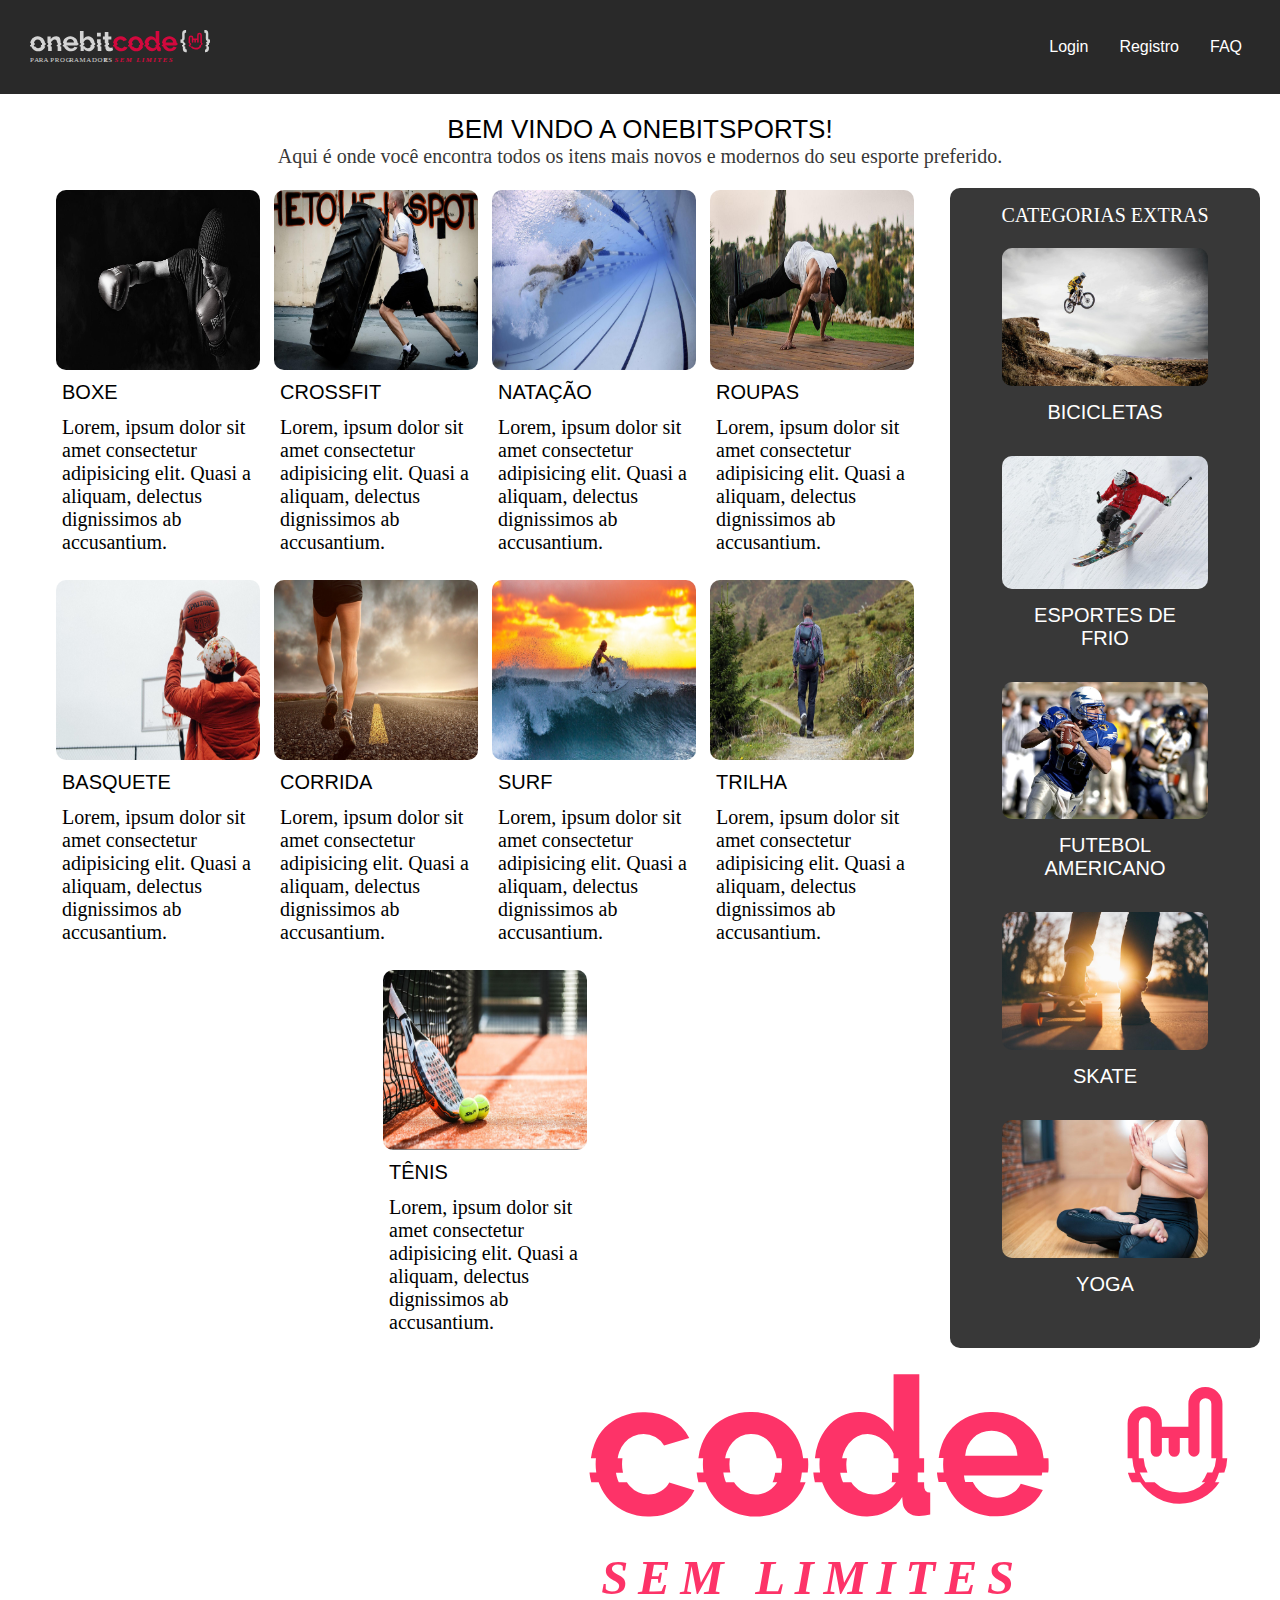
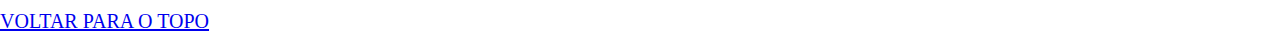
==== LayoutGRID/FlexBoxMaisGrid/index.html @ c8875a32 "atlz" ====
<!DOCTYPE html>
<html lang="pt-br">
  <head>
    <meta charset="UTF-8" />
    <meta http-equiv="X-UA-Compatible" content="IE=edge" />
    <meta name="viewport" content="width=device-width, initial-scale=1.0" />
    <link rel="stylesheet" href="style.css" />
    <title>Progeto Flebox & Grid</title>
  </head>
  <body>
    <div class="container">
      <header class="header">
        <img
          src="imagem/logo-onebitcode.svg"
          alt="logo-header"
          class="logoNavBar"
        />
        <div class="headerBtnGroup">
          <button class="navBtn">Login</button>
          <button class="navBtn">Registro</button>
          <button class="navBtn">FAQ</button>
        </div>
      </header>
      <p class="sectionTitle" id="backToTop">BEM VINDO A ONEBITSPORTS!</p>
      <p class="sectionDescription">
        Aqui é onde você encontra todos os itens mais novos e modernos do seu
        esporte preferido.
      </p>
      <section class="gridContainer">
        <div class="mainContent">
          <div class="categoryCard">
            <img src="imagem/boxe.jpg" alt="mainCardImg" class="mainCardImg" />
            <p class="mainCategoryCardTitle">BOXE</p>
            <p class="mainCategoryCardDescription">
              Lorem, ipsum dolor sit amet consectetur adipisicing elit. Quasi a
              aliquam, delectus dignissimos ab accusantium.
            </p>
          </div>
          <div class="categoryCard">
            <img
              src="imagem/crossfit.jpg"
              alt="mainCardImg"
              class="mainCardImg"
            />
            <p class="mainCategoryCardTitle">CROSSFIT</p>
            <p class="mainCategoryCardDescription">
              Lorem, ipsum dolor sit amet consectetur adipisicing elit. Quasi a
              aliquam, delectus dignissimos ab accusantium.
            </p>
          </div>
          <div class="categoryCard">
            <img
              src="imagem/natacao.jpg"
              alt="mainCardImg"
              class="mainCardImg"
            />
            <p class="mainCategoryCardTitle">NATAÇÃO</p>
            <p class="mainCategoryCardDescription">
              Lorem, ipsum dolor sit amet consectetur adipisicing elit. Quasi a
              aliquam, delectus dignissimos ab accusantium.
            </p>
          </div>
          <div class="categoryCard">
            <img
              src="imagem/roupas.jpg"
              alt="mainCardImg"
              class="mainCardImg"
            />
            <p class="mainCategoryCardTitle">ROUPAS</p>
            <p class="mainCategoryCardDescription">
              Lorem, ipsum dolor sit amet consectetur adipisicing elit. Quasi a
              aliquam, delectus dignissimos ab accusantium.
            </p>
          </div>
          <div class="categoryCard">
            <img
              src="imagem/basquete.jpg"
              alt="mainCardImg"
              class="mainCardImg"
            />
            <p class="mainCategoryCardTitle">BASQUETE</p>
            <p class="mainCategoryCardDescription">
              Lorem, ipsum dolor sit amet consectetur adipisicing elit. Quasi a
              aliquam, delectus dignissimos ab accusantium.
            </p>
          </div>
          <div class="categoryCard">
            <img
              src="imagem/corrida.jpg"
              alt="mainCardImg"
              class="mainCardImg"
            />
            <p class="mainCategoryCardTitle">CORRIDA</p>
            <p class="mainCategoryCardDescription">
              Lorem, ipsum dolor sit amet consectetur adipisicing elit. Quasi a
              aliquam, delectus dignissimos ab accusantium.
            </p>
          </div>
          <div class="categoryCard">
            <img src="imagem/surf.jpg" alt="mainCardImg" class="mainCardImg" />
            <p class="mainCategoryCardTitle">SURF</p>
            <p class="mainCategoryCardDescription">
              Lorem, ipsum dolor sit amet consectetur adipisicing elit. Quasi a
              aliquam, delectus dignissimos ab accusantium.
            </p>
          </div>
          <div class="categoryCard">
            <img
              src="imagem/trilha.jpg"
              alt="mainCardImg"
              class="mainCardImg"
            />
            <p class="mainCategoryCardTitle">TRILHA</p>
            <p class="mainCategoryCardDescription">
              Lorem, ipsum dolor sit amet consectetur adipisicing elit. Quasi a
              aliquam, delectus dignissimos ab accusantium.
            </p>
          </div>
          <div class="categoryCard">
            <img src="imagem/tenis.jpg" alt="mainCardImg" class="mainCardImg" />
            <p class="mainCategoryCardTitle">TÊNIS</p>
            <p class="mainCategoryCardDescription">
              Lorem, ipsum dolor sit amet consectetur adipisicing elit. Quasi a
              aliquam, delectus dignissimos ab accusantium.
            </p>
          </div>
        </div>
        <div class="sidebarContent">
          <p>CATEGORIAS EXTRAS</p>
          <div class="sidebatCard">
            <img
              src="imagem/bicicletas.jpg"
              alt="sidebarCardImg"
              class="sidebarCardImg"
            />
            <p class="sidebarCardTitle">BICICLETAS</p>
          </div>
          <div class="sidebatCard">
            <img
              src="imagem/esportesNaNeve.jpg"
              alt="sidebarCardImg"
              class="sidebarCardImg"
            />
            <p class="sidebarCardTitle">ESPORTES DE FRIO</p>
          </div>
          <div class="sidebatCard">
            <img
              src="imagem/futebolAmericano.jpg"
              alt="sidebarCardImg"
              class="sidebarCardImg"
            />
            <p class="sidebarCardTitle">FUTEBOL AMERICANO</p>
          </div>
          <div class="sidebatCard">
            <img
              src="imagem/skate.jpg"
              alt="sidebarCardImg"
              class="sidebarCardImg"
            />
            <p class="sidebarCardTitle">SKATE</p>
          </div>
          <div class="sidebatCard">
            <img
              src="imagem/yoga.jpg"
              alt="sidebarCardImg"
              class="sidebarCardImg"
            />
            <p class="sidebarCardTitle">YOGA</p>
          </div>
        </div>
      </section>
      <footer class="footer">
        <img
          src="imagem/logo-onebitcode.svg"
          alt="logo-footer"
          class="logoFooter"
        />
        <a href="#backToTop" class="footerAnchor">VOLTAR PARA O TOPO</a>
      </footer>
    </div>
  </body>
</html>
---- LayoutGRID/FlexBoxMaisGrid/style.css ----
* {
  padding: 0;
  margin: 0;
  box-sizing: border-box;
  font-size: 20px;
}

.container {
  min-height: 100vh;
  display: flex;
  flex-direction: column;
}

.logoNavBar {
  width: 180px;
}

header {
  width: 100%;
  min-height: 40px;
  background-color: #292929;
  display: flex;
  align-items: center;
  justify-content: space-between;
  flex-wrap: wrap;
  padding: 30px;
  gap: 8px 15px;
}

.headerBtnGroup {
  display: flex;
  gap: 15px;
}

.navBtn {
  font-size: 16px;
  padding: 6px;
  background-color: transparent;
  border: 2px solid transparent;
  color: white;
  cursor: pointer;
  transition: 0.4s;
}

.navBtn:hover {
  border-bottom: 2px solid #840000;
  border-top: 2px solid #840000;
}

.sectionTitle {
  font-size: 26px;
  font-family: Arial, Helvetica, sans-serif;
  text-align: center;
  padding-top: 20px;
}

.sectionDescription {
  text-align: center;
  color: #383838;
}

.gridContainer {
  display: grid;
  grid-template-columns: 3fr 1fr;
  grid-template-areas: "mainContent sidebarContent ";
  padding: 20px;
  flex: 1 0 auto;
}

.mainCardImg {
  width: 100%;
  height: 180px;
  border-radius: 10px;
}

.sidebarCardImg {
  width: 100%;
  border-radius: 10px;
}

.categoryCard {
  width: 208px;
  height: 380px;
  border: 2px solid transparent;
  border-radius: 10px;
  transition: 0.5s;
  cursor: pointer;
}

.mainContent {
  display: flex;
  flex-wrap: wrap;
  justify-content: center;
  gap: 10px;
  grid-area: mainContent;
}

.categoryCard:hover {
  border-color: black;
}

.mainCategoryCardTitle {
  font-family: Arial, Helvetica, sans-serif;
  padding: 6px;
}

.mainCategoryCardDescription {
  padding: 6px;
}

.sidebarContent {
  background-color: #383838;
  color: white;
  padding: 16px;
  border-radius: 10px;
  display: flex;
  flex-direction: column;
  align-items: center;
  min-width: 300px;
  grid-area: sidebarContent;
  gap: 20px;
}

.sidebatCard {
  width: 75%;
  border: 1px solid transparent;
  border-radius: 10px;
  transition: 0.5s;
  cursor: pointer;
}

.sidebatCard:hover {
  border-color: gainsboro;
}

.sidebarCardTitle {
  font-family: Arial, Helvetica, sans-serif;
  text-align: center;
  padding: 10px;
}
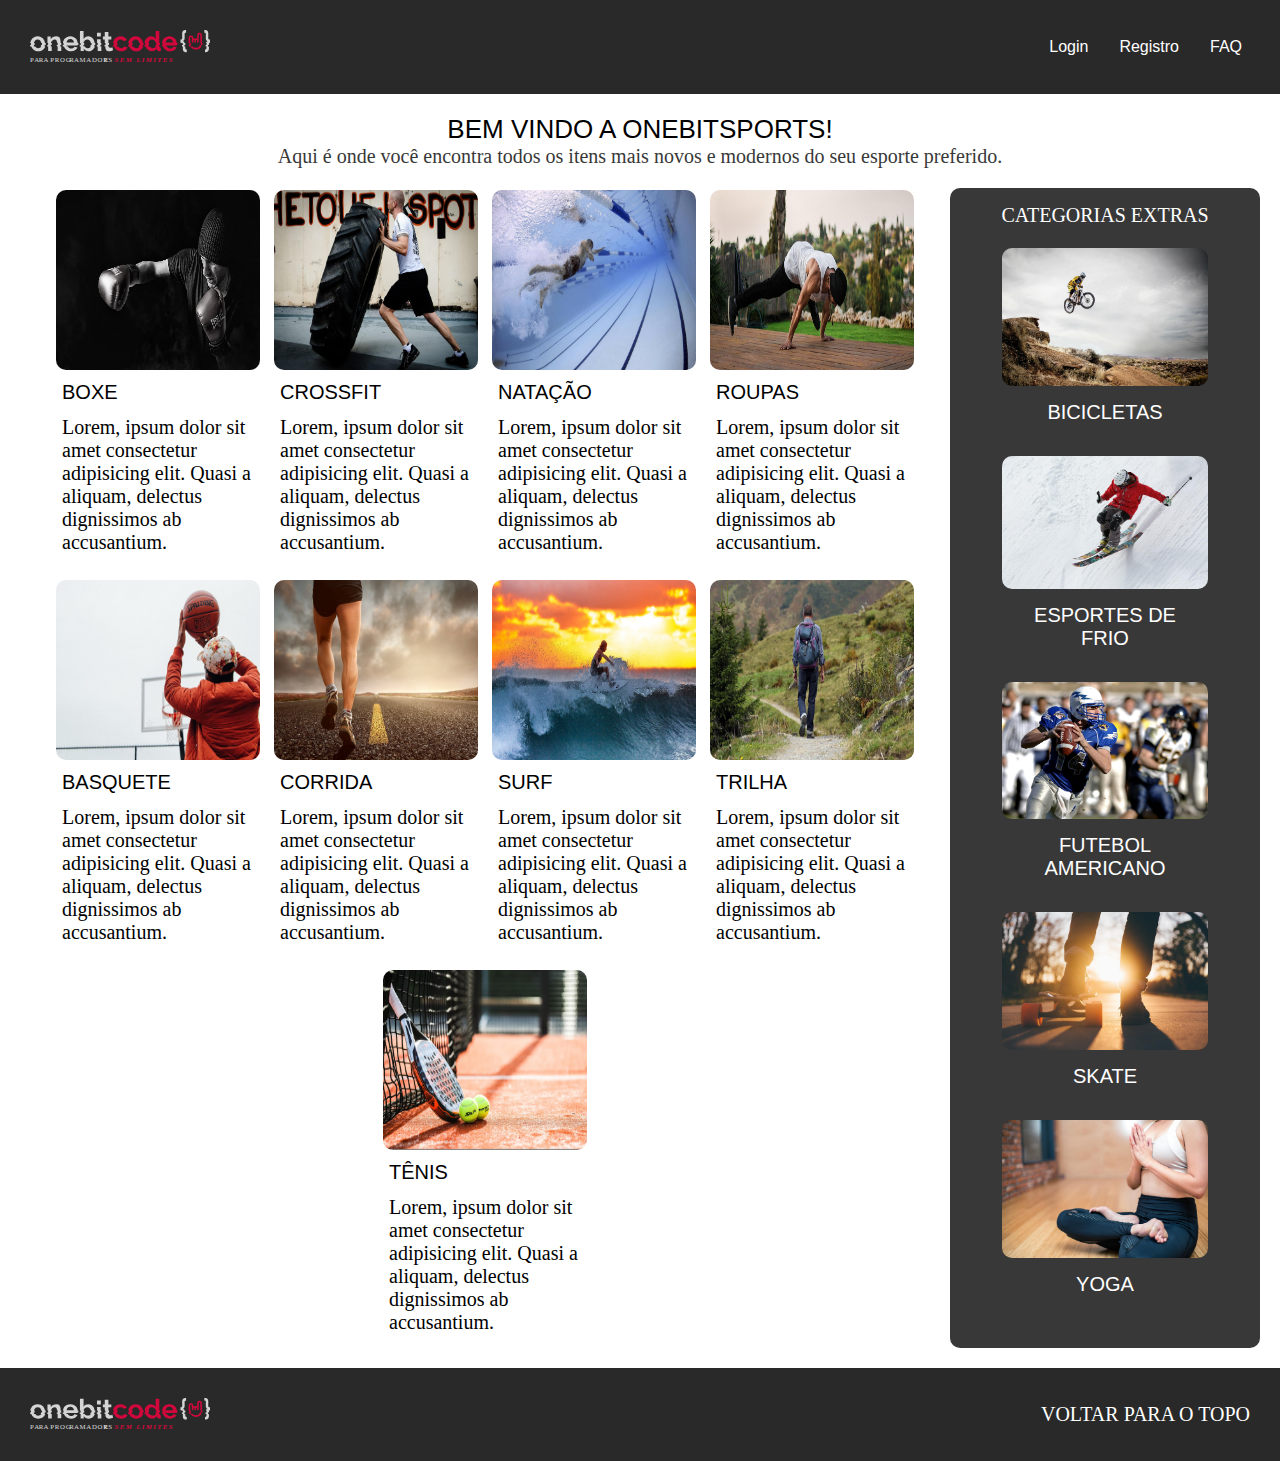
==== commit 89b486ae: "atlz" ====
--- a/LayoutGRID/FlexBoxMaisGrid/index.html
+++ b/LayoutGRID/FlexBoxMaisGrid/index.html
@@ -175,7 +175,7 @@
           alt="logo-footer"
           class="logoFooter"
         />
-        <a href="#backToTop" class="footerAnchor">VOLTAR PARA O TOPO</a>
+        <a href="#backToTop" class="footernchoAr">VOLTAR PARA O TOPO</a>
       </footer>
     </div>
   </body>
--- a/LayoutGRID/FlexBoxMaisGrid/style.css
+++ b/LayoutGRID/FlexBoxMaisGrid/style.css
@@ -11,10 +11,6 @@
   flex-direction: column;
 }
 
-.logoNavBar {
-  width: 180px;
-}
-
 header {
   width: 100%;
   min-height: 40px;
@@ -25,6 +21,10 @@
   flex-wrap: wrap;
   padding: 30px;
   gap: 8px 15px;
+}
+
+.logoNavBar {
+  width: 180px;
 }
 
 .headerBtnGroup {
@@ -67,15 +67,12 @@
   flex: 1 0 auto;
 }
 
-.mainCardImg {
-  width: 100%;
-  height: 180px;
-  border-radius: 10px;
-}
-
-.sidebarCardImg {
-  width: 100%;
-  border-radius: 10px;
+.mainContent {
+  display: flex;
+  flex-wrap: wrap;
+  justify-content: center;
+  gap: 10px;
+  grid-area: mainContent;
 }
 
 .categoryCard {
@@ -87,12 +84,10 @@
   cursor: pointer;
 }
 
-.mainContent {
-  display: flex;
-  flex-wrap: wrap;
-  justify-content: center;
-  gap: 10px;
-  grid-area: mainContent;
+.mainCardImg {
+  width: 100%;
+  height: 180px;
+  border-radius: 10px;
 }
 
 .categoryCard:hover {
@@ -129,8 +124,9 @@
   cursor: pointer;
 }
 
-.sidebatCard:hover {
-  border-color: gainsboro;
+.sidebarCardImg {
+  width: 100%;
+  border-radius: 10px;
 }
 
 .sidebarCardTitle {
@@ -138,3 +134,55 @@
   text-align: center;
   padding: 10px;
 }
+
+.sidebatCard:hover {
+  border-color: gainsboro;
+}
+
+.footer {
+  width: 100%;
+  min-height: 40px;
+  background-color: #292929;
+  display: flex;
+  flex-wrap: wrap;
+  align-items: center;
+  justify-content: space-between;
+  padding: 30px;
+  gap: 15px;
+}
+
+.logoFooter {
+  width: 180px;
+}
+
+.footernchoAr {
+  color: white;
+  text-decoration: none;
+}
+
+@media (max-width: 630px) {
+  .gridContainer {
+    grid-template-areas:
+      "mainContent"
+      "sidebarContent";
+    display: flex;
+    flex-direction: column;
+    align-items: center;
+    gap: 10px;
+  }
+  .sidebarContent {
+    min-width: auto;
+  }
+  .footernchoAr {
+    font-size: 19px;
+  }
+}
+
+@media (max-width: 463px) {
+  .header {
+    justify-content: center;
+  }
+  .footer {
+    justify-content: center;
+  }
+}
